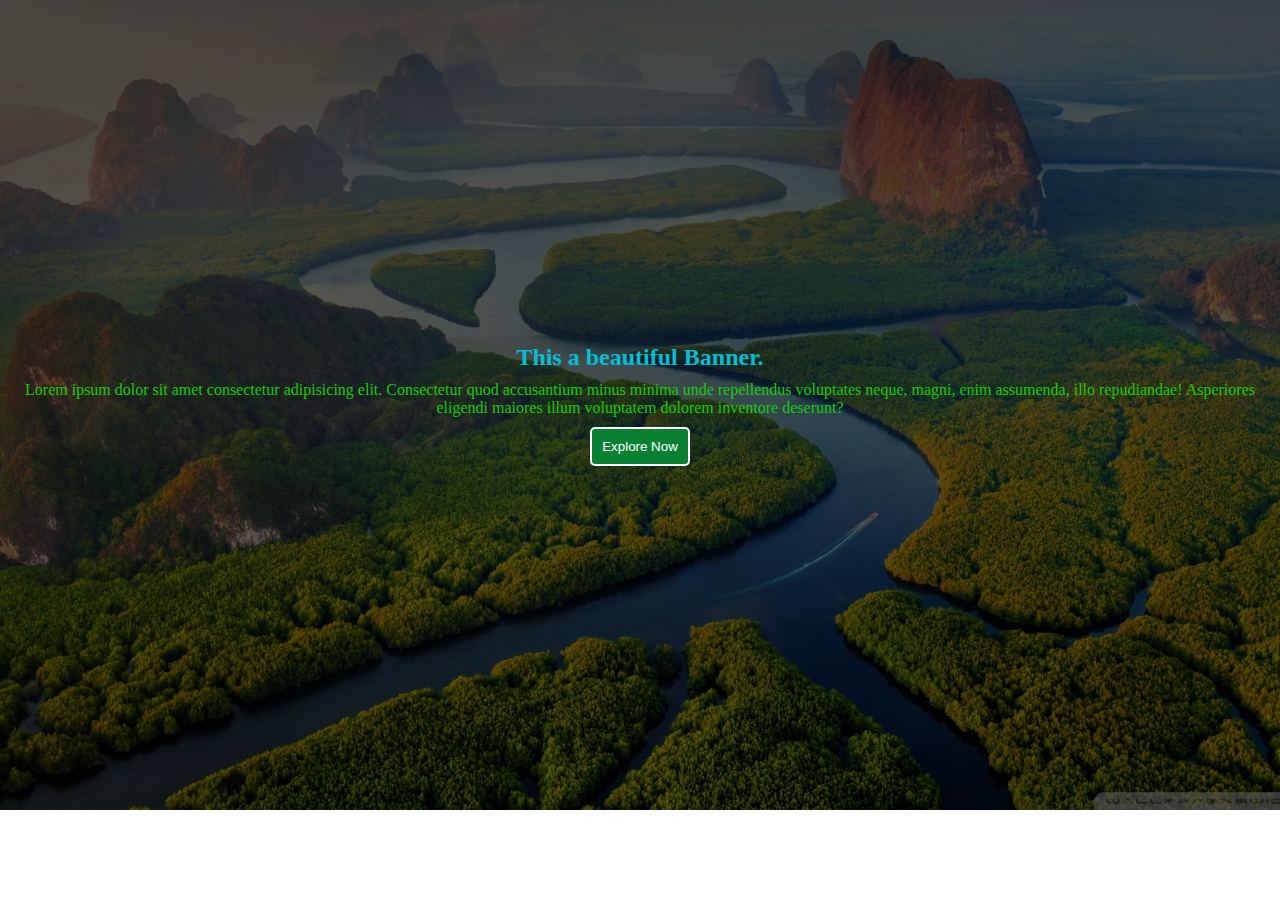
==== prac.html @ 26d41846 "testing commit" ====
<!DOCTYPE html>
<html lang="en">
<head>
    <meta charset="UTF-8">
    <meta http-equiv="X-UA-Compatible" content="IE=edge">
    <meta name="viewport" content="width=device-width, initial-scale=1.0">
    <link rel="stylesheet" href="style/style.css">
    <title>Document</title>
</head>
<body>
    <div class="banner">
        <div class="content">
            <h2>This a beautiful Banner.</h2>
            <p>
                Lorem ipsum dolor sit amet consectetur adipisicing elit. Consectetur quod accusantium minus minima unde repellendus voluptates neque, magni, enim assumenda, illo repudiandae! Asperiores eligendi maiores illum voluptatem dolorem inventore deserunt?
            </p>
            <button class="btn">
                Explore Now
            </button>
        </div>
    </div>
</body>
</html>
---- style/style.css ----
*{
    margin: 0;
    padding: 0;
}

.banner{
background-image:linear-gradient(rgba(0,0,0,0.7),rgba(0,0,0,.6)),url(../bg2.jpg);;
height: 90vh;
background-position: center;
background-size: cover;
text-align: center;
display: flex;
justify-items: center;
align-items: center;

}

.content{
    transition: all .125s;
    border-radius: 5px;
    padding:20px;
    transition: all 1s;
}

.content:hover{
    background-color: rgba(240, 248, 255, 0.19);
}

h2{
    color: rgb(5, 190, 214);
    margin-bottom:10px;
    border-radius: 2px;
    transition: all .5s;

}

h2:hover{
    background-color: rgba(255, 255, 255, 0.151);

    font-size: 40px;
   
}

p{
    color: rgb(24, 203, 8);
    margin-bottom: 10px;


}

p2:hover{
    color: aliceblue;
}

.btn{
    background-color: rgb(10, 128, 51);
    color: white;
    padding:10px;
    border: 2px solid white;
    border-radius: 5px;
    transition: all .125s;


}

.btn:hover{
    margin-left:20px;
    margin-right:20px;
    background-color: rgb(0, 255, 200);
    font-size: 20px;
}
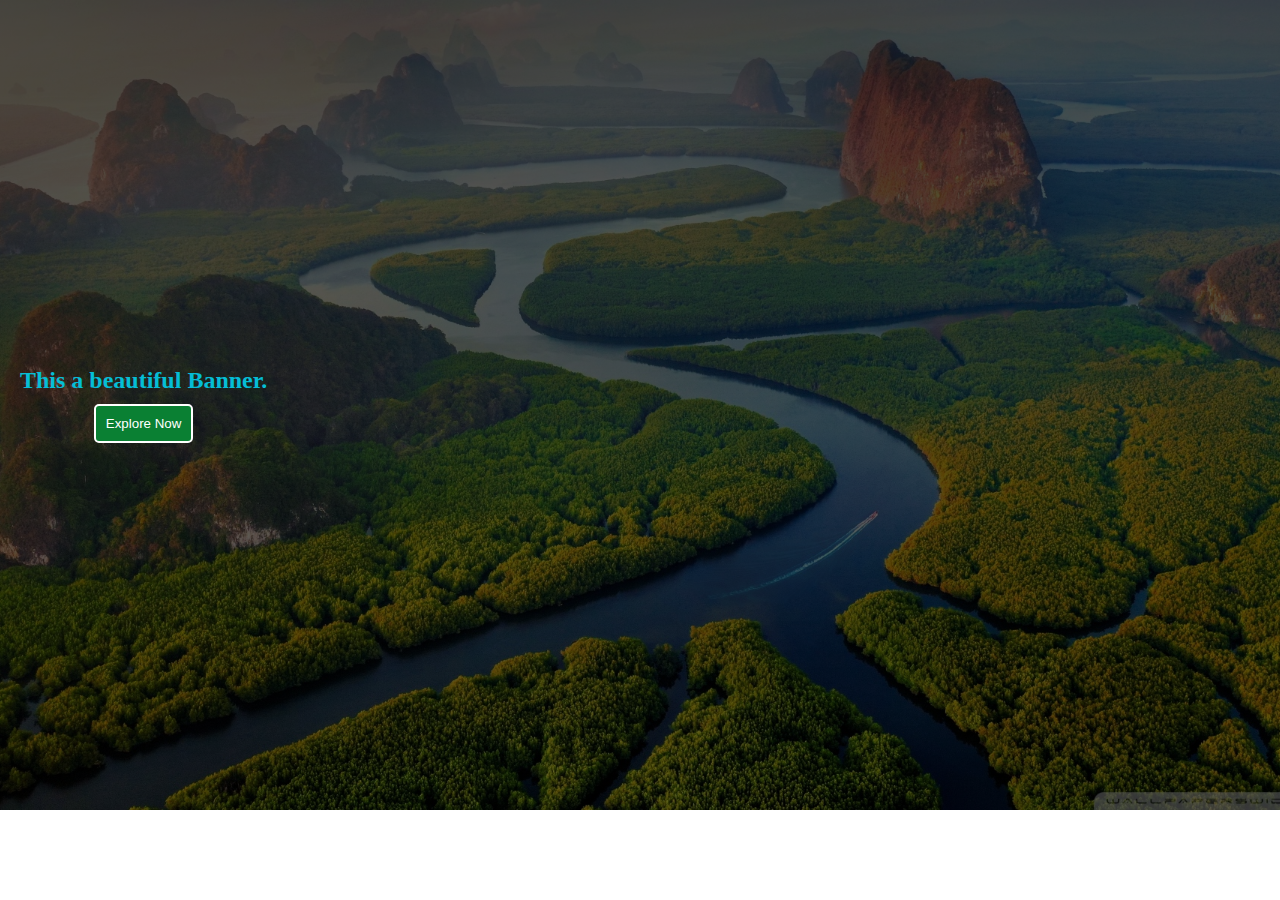
==== commit 37002e4f: "paragraph removed" ====
--- a/prac.html
+++ b/prac.html
@@ -11,9 +11,7 @@
     <div class="banner">
         <div class="content">
             <h2>This a beautiful Banner.</h2>
-            <p>
-                Lorem ipsum dolor sit amet consectetur adipisicing elit. Consectetur quod accusantium minus minima unde repellendus voluptates neque, magni, enim assumenda, illo repudiandae! Asperiores eligendi maiores illum voluptatem dolorem inventore deserunt?
-            </p>
+            
             <button class="btn">
                 Explore Now
             </button>
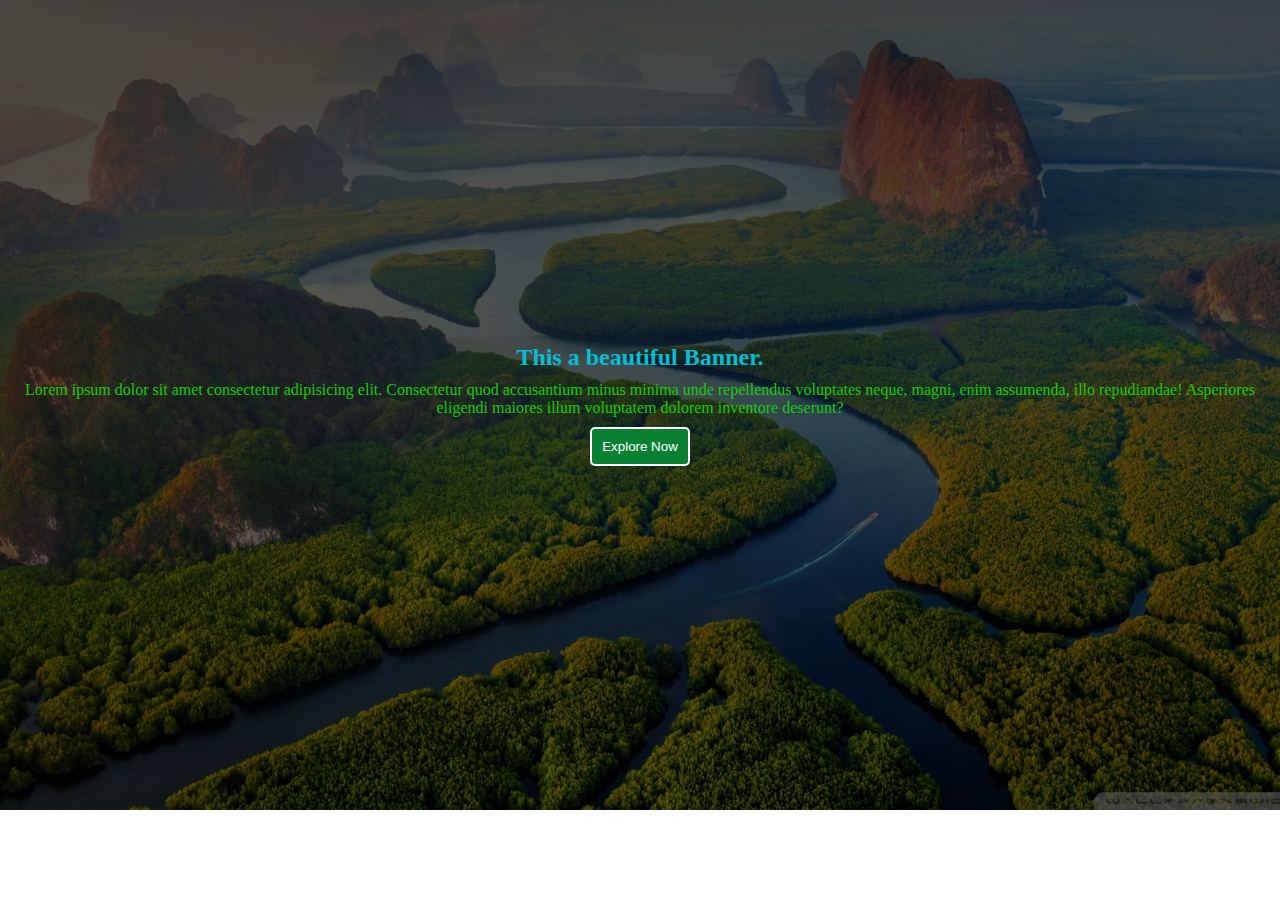
==== commit f62ca547: "Paragraph is added again." ====
--- a/prac.html
+++ b/prac.html
@@ -11,7 +11,9 @@
     <div class="banner">
         <div class="content">
             <h2>This a beautiful Banner.</h2>
-            
+            <p>
+                Lorem ipsum dolor sit amet consectetur adipisicing elit. Consectetur quod accusantium minus minima unde repellendus voluptates neque, magni, enim assumenda, illo repudiandae! Asperiores eligendi maiores illum voluptatem dolorem inventore deserunt?
+            </p>
             <button class="btn">
                 Explore Now
             </button>
